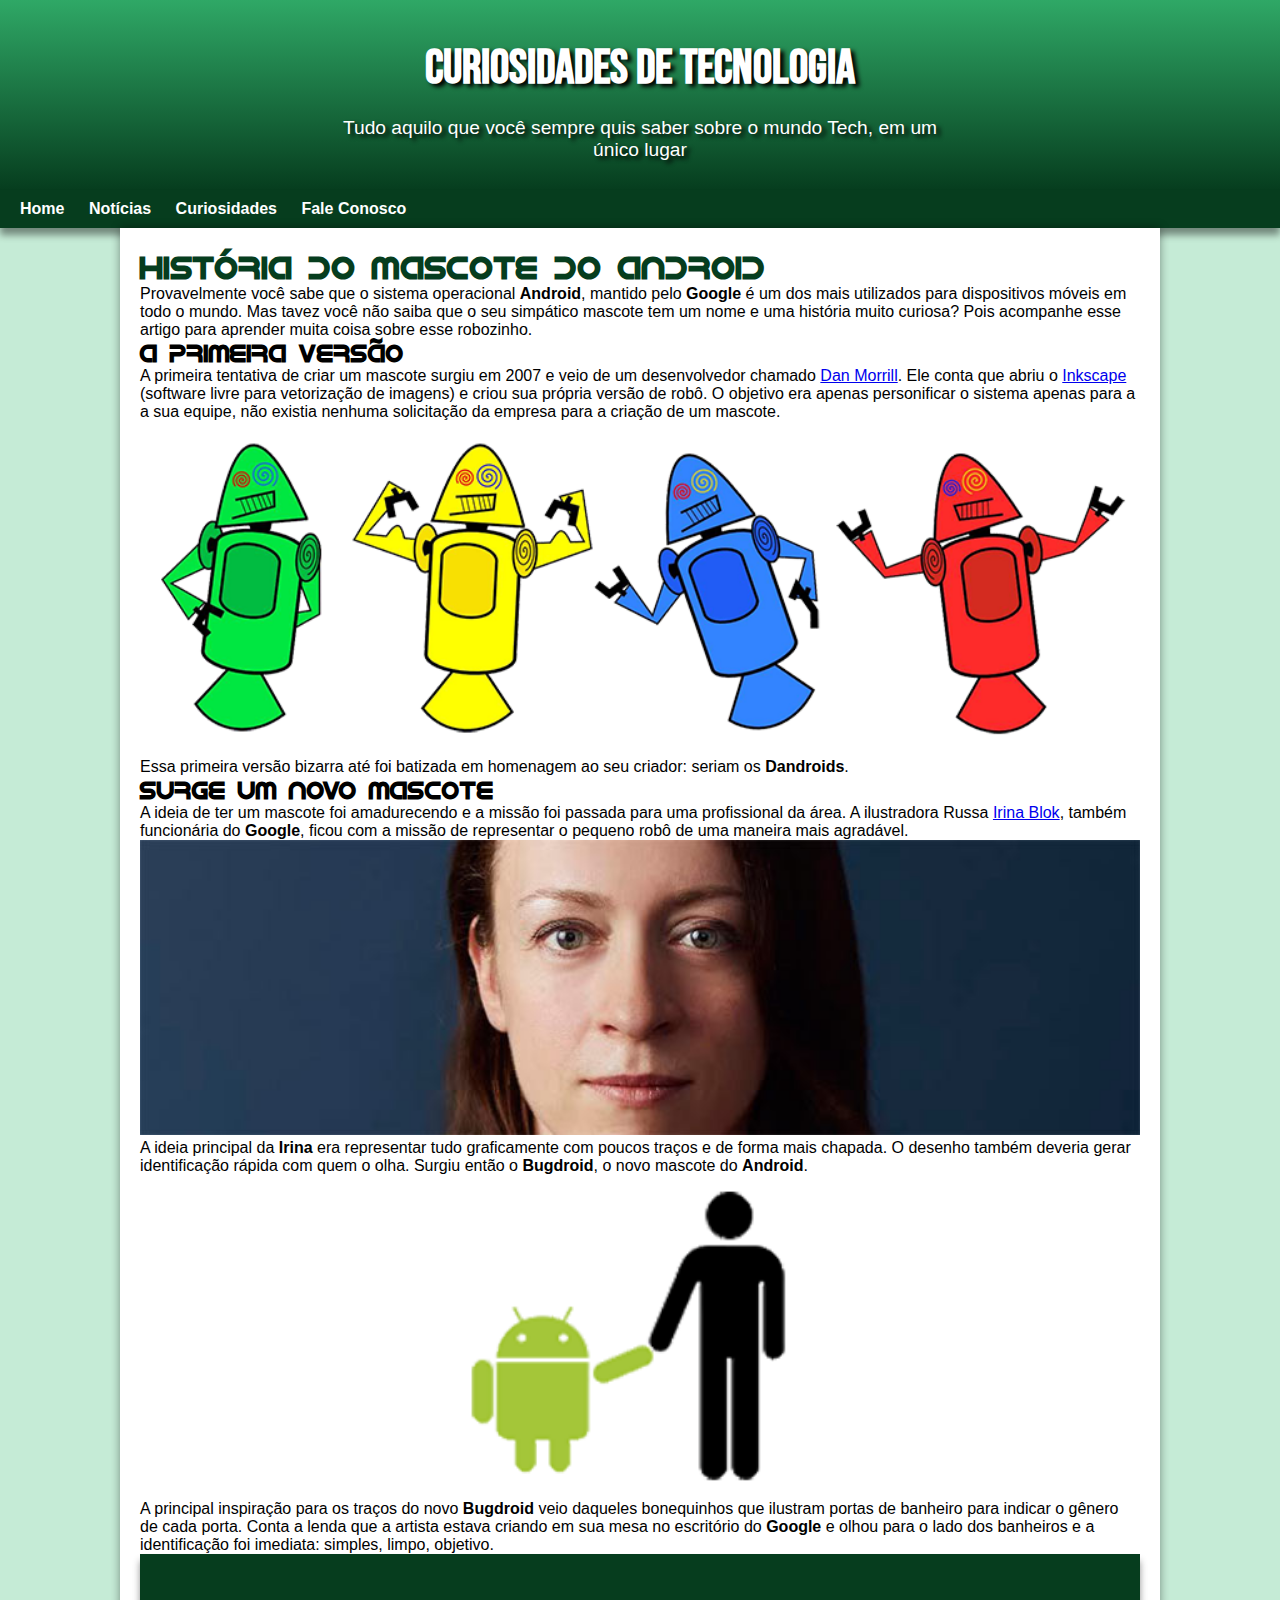
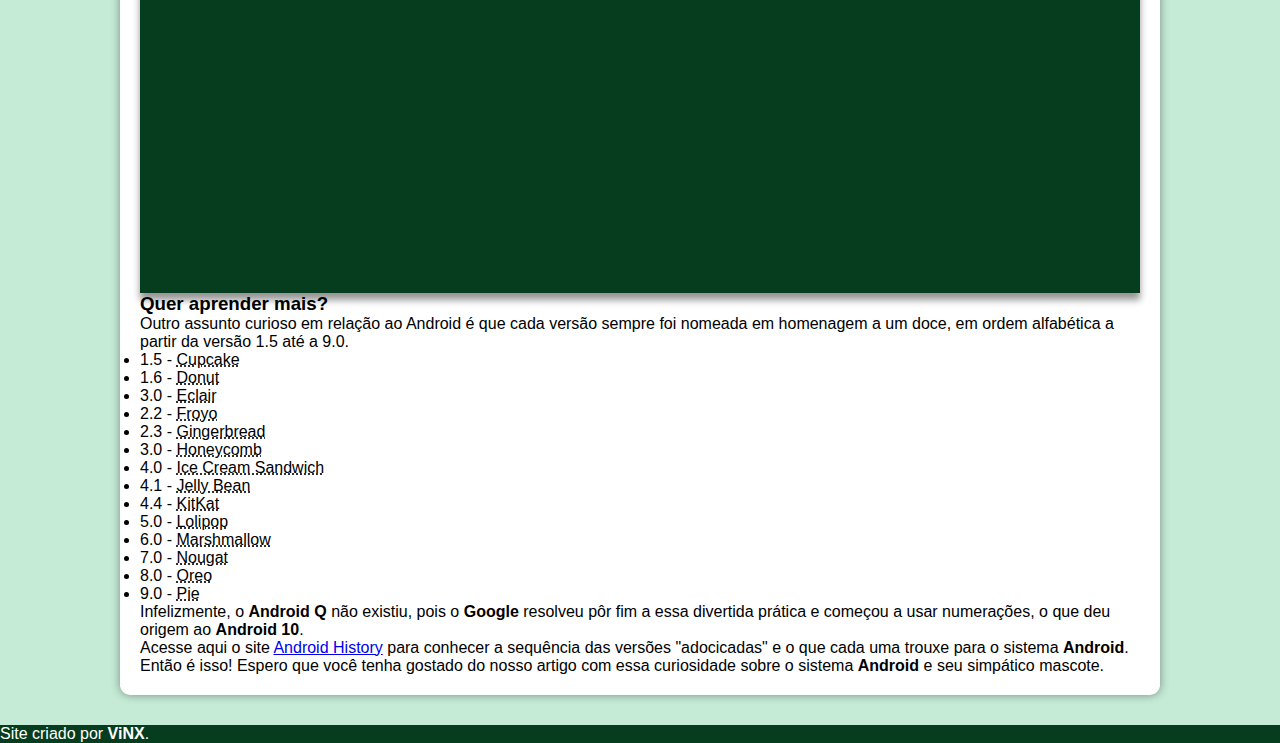
==== exercicios/android/index.html @ 087ceb4a "att" ====
<!DOCTYPE html>
<html lang="pt-br">
<head>
    <meta charset="UTF-8">
    <meta http-equiv="X-UA-Compatible" content="IE=edge">
    <meta name="viewport" content="width=device-width, initial-scale=1.0">
    <title>Criação do simbolo do android</title>
    <link rel="stylesheet" href="estilo/estilo.css">
    <link rel="shortcut icon" href="img/favicon.ico" type="image/x-icon">
</head>
<body>
    <header>
        <h1>Curiosidades de Tecnologia</h1>

        <p>Tudo aquilo que você sempre quis saber sobre o mundo Tech, em um único lugar</p>
    </header>

        <nav>
            <a href="#">Home</a>
            <a href="#">Notícias</a>
            <a href="#">Curiosidades</a>
            <a href="#">Fale Conosco</a>
        </nav>
    

    <main>
        <article>
                <h1>História do Mascote do Android</h1>

                <p>Provavelmente você sabe que o sistema operacional <strong>Android</strong>, mantido pelo <strong>Google</strong> é um dos mais utilizados para dispositivos móveis em todo o mundo. Mas tavez você não saiba que o seu simpático mascote tem um nome e uma história muito curiosa? Pois acompanhe esse artigo para aprender muita coisa sobre esse robozinho.</p>

                <h2>A primeira versão</h2>

                <p>A primeira tentativa de criar um mascote surgiu em 2007 e veio de um desenvolvedor chamado <a href="#" target="_blank">Dan Morrill</a>. Ele conta que abriu o <a href="#" target="_blank">Inkscape</a> (software livre para vetorização de imagens) e criou sua própria versão de robô. O objetivo era apenas personificar o sistema apenas para a a sua equipe, não existia nenhuma solicitação da empresa para a criação de um mascote.</p>

                <picture>
                    <source media="(max-width: 670px)" srcset="img/dan-droids-pq.png">
                    <img src="img/dan-droids.png" alt="androids">
                </picture>

                <p>Essa primeira versão bizarra até foi batizada em homenagem ao seu criador: seriam os <strong>Dandroids</strong>.</p>

                <h2>Surge um novo mascote</h2>

                <p>A ideia de ter um mascote foi amadurecendo e a missão foi passada para uma profissional da área. A ilustradora Russa <a href="#" target="_blank">Irina Blok</a>, também funcionária do <strong>Google</strong>, ficou com a missão de representar o pequeno robô de uma maneira mais agradável.</p>
                <picture>
                    <source media="(max-width: 670px)" srcset="img/irina-blok-pq.jpg">
                    <img src="img/irina-blok.jpg" alt="irina blok">
                </picture>

                <p>A ideia principal da <strong>Irina</strong> era representar tudo graficamente com poucos traços e de forma mais chapada. O desenho também deveria gerar identificação rápida com quem o olha. Surgiu então o <strong>Bugdroid</strong>, o novo mascote do <strong>Android</strong>.</p>

                <img src="img/bugdroid.png" alt="bugdroid" class="pequena">

                <p>A principal inspiração para os traços do novo <strong>Bugdroid</strong> veio daqueles bonequinhos que ilustram portas de banheiro para indicar o gênero de cada porta. Conta a lenda que a artista estava criando em sua mesa no escritório do <strong>Google</strong> e olhou para o lado dos banheiros e a identificação foi imediata: simples, limpo, objetivo.</p>

                <nav>

                <iframe width="560" height="315" src="https://www.youtube.com/embed/l2UDgpLz20M" title="YouTube video player" frameborder="0" allow="accelerometer; autoplay; clipboard-write; encrypted-media; gyroscope; picture-in-picture" allowfullscreen></iframe>

                </nav>

                <aside>
                    <h3>Quer aprender mais?</h3> 

                    <p>Outro assunto curioso em relação ao Android é que cada versão sempre foi nomeada em homenagem a um doce, em ordem alfabética a partir da versão 1.5 até a 9.0.</p>

                    <ul>
                        <li>1.5 - <abbr title="bolo de copo">Cupcake</abbr></li>
                        <li>1.6 - <abbr title="rosquinha">Donut</abbr></li>
                        <li>3.0 - <abbr title="bomba">Eclair</abbr></li>
                        <li>2.2 - <abbr title="iogurte gelado">Froyo</abbr></li>
                        <li>2.3 - <abbr title="biscoito de gengibre">Gingerbread</abbr></li>
                        <li>3.0 - <abbr title="favo de mel">Honeycomb</abbr></li>
                        <li>4.0 - <abbr title="sanduíche de sorvete">Ice Cream Sandwich</abbr></li>
                        <li>4.1 - <abbr title="jujuba">Jelly Bean</abbr></li>
                        <li>4.4 - <abbr title="kitkat">KitKat</abbr></li>
                        <li>5.0 - <abbr title="pirulito">Lolipop</abbr></li>
                        <li>6.0 - <abbr title="Marshmallow">Marshmallow</abbr></li>
                        <li>7.0 - <abbr title="nougat">Nougat</abbr></li>
                        <li>8.0 - <abbr title="óreo">Oreo</abbr></li>
                        <li> 9.0 - <abbr title="torta">Pie</abbr></li>
                    </ul>

                    <p>Infelizmente, o <strong>Android Q</strong> não existiu, pois o <strong>Google</strong> resolveu pôr fim a essa divertida prática e começou a usar numerações, o que deu origem ao <strong>Android 10</strong>.</p>

                    <p>Acesse aqui o site <a href="#" target="_blank">Android History</a> para conhecer a sequência das versões "adocicadas" e o que cada uma trouxe para o sistema <strong>Android</strong>.</p>
                    

                    <p>Então é isso! Espero que você tenha gostado do nosso artigo com essa curiosidade sobre o sistema <strong>Android</strong> e seu simpático mascote.</p>
                </aside>
       </article>

    </main>

    <footer>
        <p>Site criado por <strong>ViNX</strong>.</p>
    </footer>
    
</body>
</html>
---- exercicios/android/estilo/estilo.css ----
@charset "UTF-8";

@import url('https://fonts.googleapis.com/css2?family=Bebas+Neue&display=swap');

@font-face {
    font-family: 'Android';
    src: url(../fontes/idroid.otf) format(opentype);
    font-weight: normal;
}

:root {
    --cor00: #c5ebd6; 
    --cor01: #83e1ad;
    --cor02: #3ddc84;
    --cor03: #2fa866;
    --cor04: #1a5c37;
    --cor05: #063d1e;
    
    --fonte-padrao: Arial, Verdana, Helvetica, sans-serif;    
    --fonte-destaque: 'Bebas Neue', cursive;
    --fonte-android: 'Android', cursive;
}

* {
    margin: 0px;
    padding: 0px;
}

body {
    background-color: var(--cor00);
    font-family: var(--fonte-padrao);
}

header {
    background-image: linear-gradient(to bottom, var(--cor03), var(--cor05));
    min-height: 150px;
    text-align: center;
    padding-top: 40px;
    height: 100%;
}

nav {
    background-color: var(--cor05);
    box-shadow: 0px 7px 7px rgba(0, 0, 0, 0.418);
    padding: 10px;
}

nav > a {
    color: white;
    text-decoration: none;
    padding: 10px;
    font-weight: bold;
    transition-duration: 0.7s;
    }

nav a:hover {
    color: black;
    background-color: var(--cor02);
    text-decoration: underline;
    border-radius: 5px;
}

header > h1 {
    font-family: var(--fonte-destaque);
    color: white;
    margin-bottom: 20px;
    font-size: 3em;
    text-shadow: 4px 3px 4px black;
}

header > p {
    font-family: var(--fonte-padrao);
    font-size: 1.2em;
    color: white;
    max-width: 600px;
    padding-right: 10px;
    padding-left: 10px;
    margin: auto;
    text-shadow: 4px 3px 4px black;
}

main {
    min-width: 300px;
    max-width: 1000px;
    background-color: white;
    margin: auto;
    padding: 20px;
    margin-bottom: 30px;
    box-shadow: 0px 0px 10px rgba(0, 0, 0, 0.404);
    border-bottom-left-radius: 10px;
    border-bottom-right-radius: 10px;
}

main img {
    width: 100%;
}

main img.pequena {
    width: 50%;
    display: block;
    margin: auto;
}

main h2 {
    font-family: var(--fonte-android);
}

main h1 {
    color: var(--cor05);
    font-family: var(--fonte-android);
}

footer {
    background-color: var(--cor05);
    color: white;
}
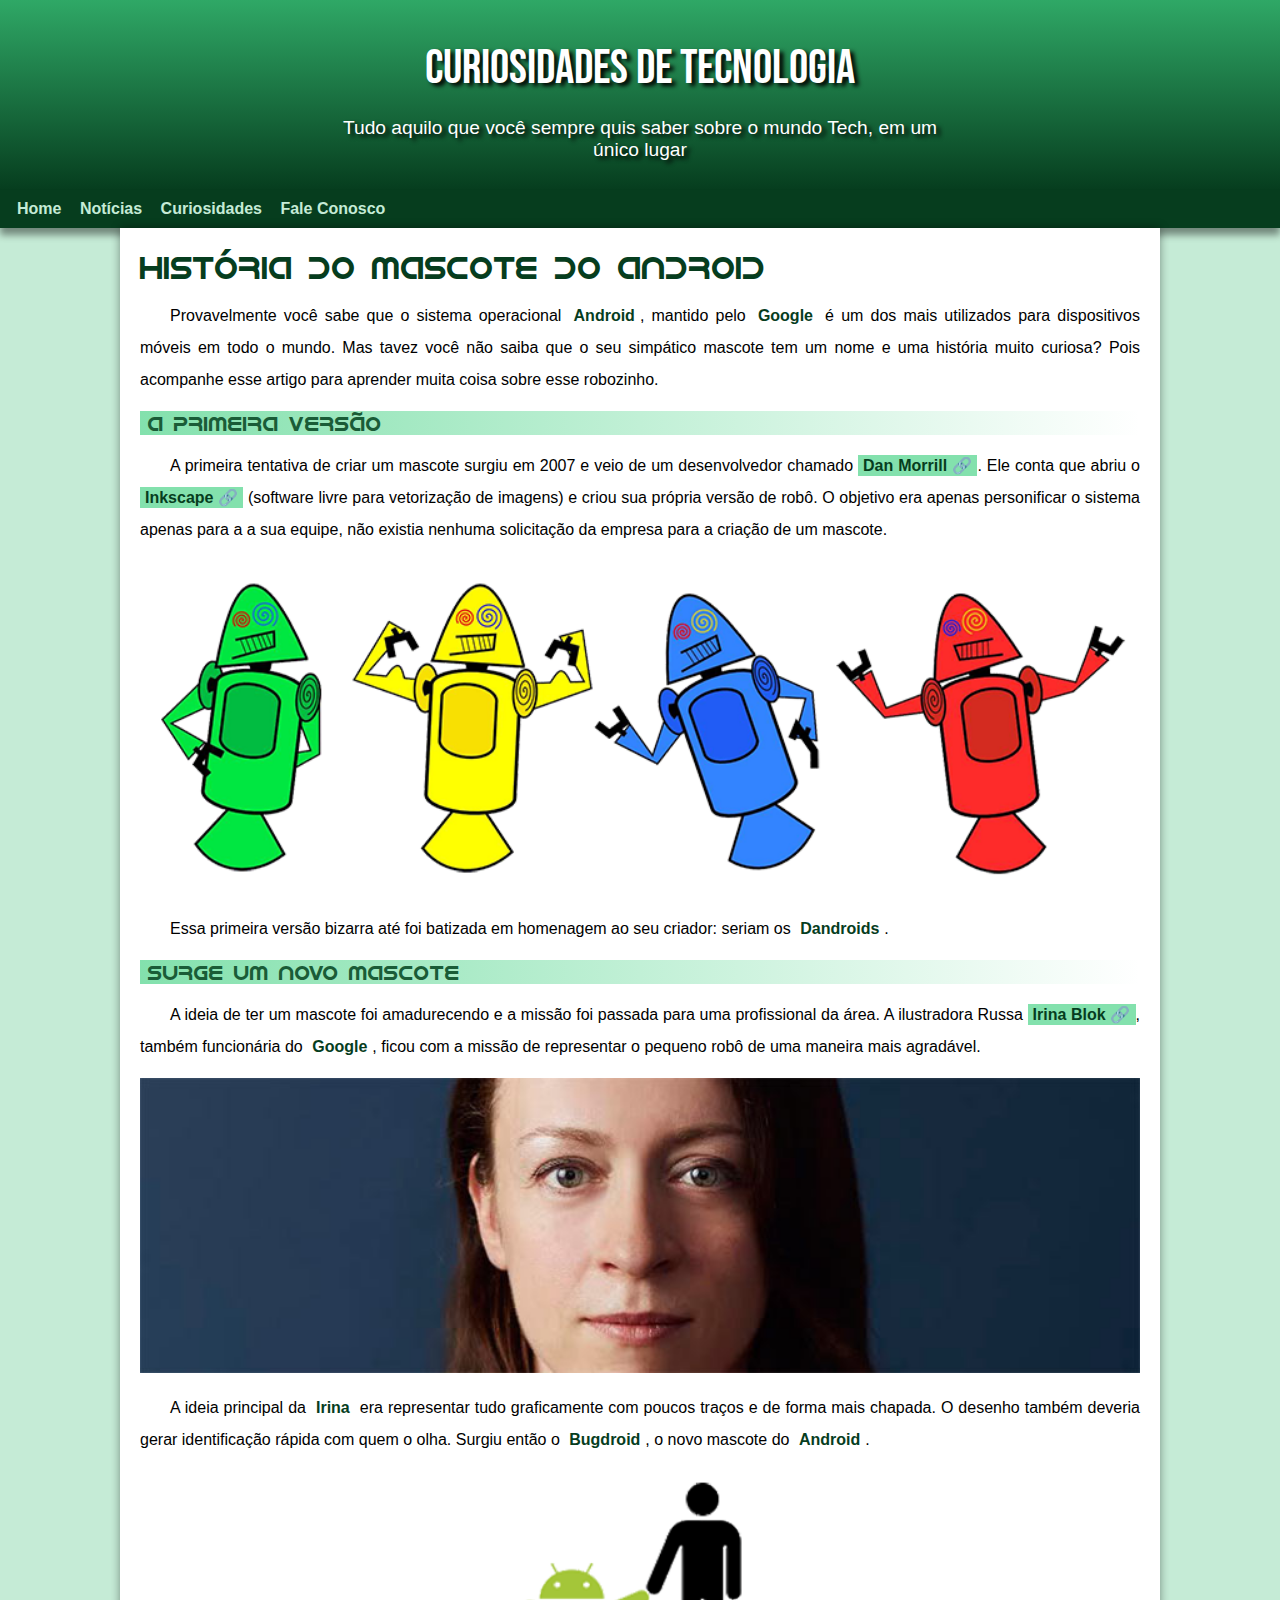
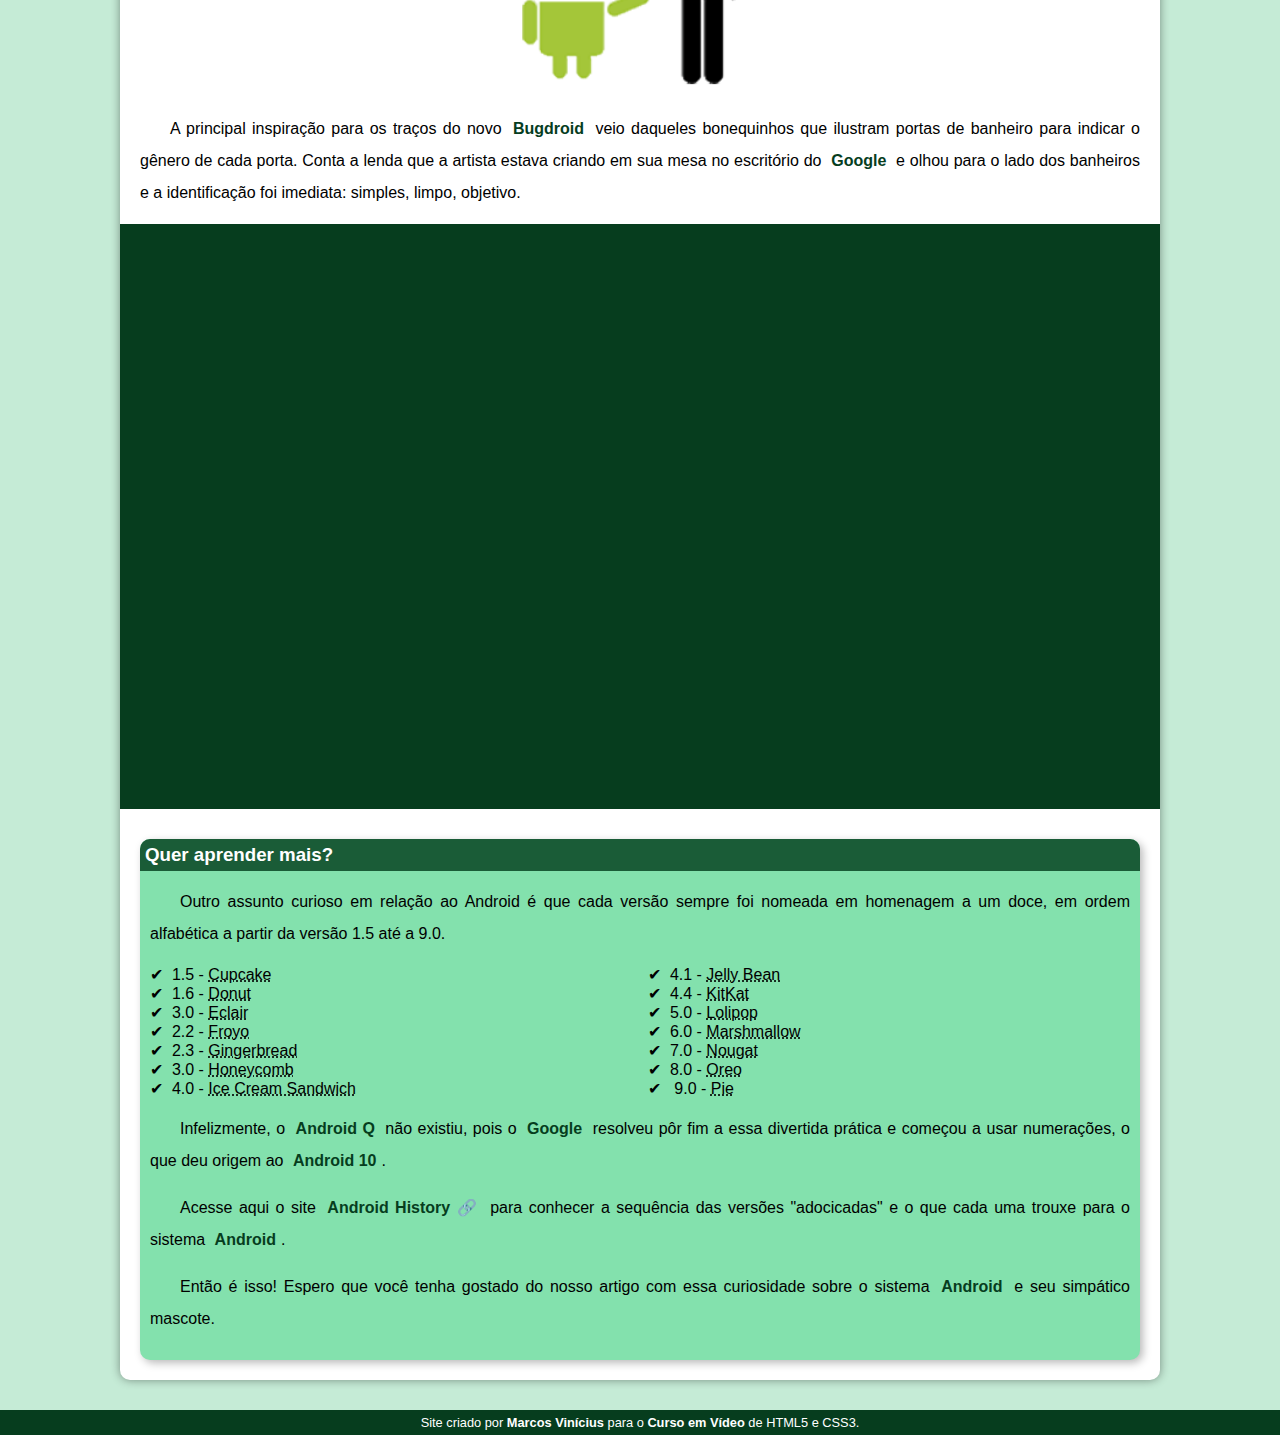
==== commit 7461c72d: "att2" ====
--- a/exercicios/android/index.html
+++ b/exercicios/android/index.html
@@ -31,7 +31,7 @@
 
                 <h2>A primeira versão</h2>
 
-                <p>A primeira tentativa de criar um mascote surgiu em 2007 e veio de um desenvolvedor chamado <a href="#" target="_blank">Dan Morrill</a>. Ele conta que abriu o <a href="#" target="_blank">Inkscape</a> (software livre para vetorização de imagens) e criou sua própria versão de robô. O objetivo era apenas personificar o sistema apenas para a a sua equipe, não existia nenhuma solicitação da empresa para a criação de um mascote.</p>
+                <p>A primeira tentativa de criar um mascote surgiu em 2007 e veio de um desenvolvedor chamado <a href="#" target="_blank" class="externo">Dan Morrill</a>. Ele conta que abriu o <a href="#" target="_blank" class="externo">Inkscape</a> (software livre para vetorização de imagens) e criou sua própria versão de robô. O objetivo era apenas personificar o sistema apenas para a a sua equipe, não existia nenhuma solicitação da empresa para a criação de um mascote.</p>
 
                 <picture>
                     <source media="(max-width: 670px)" srcset="img/dan-droids-pq.png">
@@ -42,7 +42,7 @@
 
                 <h2>Surge um novo mascote</h2>
 
-                <p>A ideia de ter um mascote foi amadurecendo e a missão foi passada para uma profissional da área. A ilustradora Russa <a href="#" target="_blank">Irina Blok</a>, também funcionária do <strong>Google</strong>, ficou com a missão de representar o pequeno robô de uma maneira mais agradável.</p>
+                <p>A ideia de ter um mascote foi amadurecendo e a missão foi passada para uma profissional da área. A ilustradora Russa <a href="#" target="_blank" class="externo">Irina Blok</a>, também funcionária do <strong>Google</strong>, ficou com a missão de representar o pequeno robô de uma maneira mais agradável.</p>
                 <picture>
                     <source media="(max-width: 670px)" srcset="img/irina-blok-pq.jpg">
                     <img src="img/irina-blok.jpg" alt="irina blok">
@@ -54,11 +54,11 @@
 
                 <p>A principal inspiração para os traços do novo <strong>Bugdroid</strong> veio daqueles bonequinhos que ilustram portas de banheiro para indicar o gênero de cada porta. Conta a lenda que a artista estava criando em sua mesa no escritório do <strong>Google</strong> e olhou para o lado dos banheiros e a identificação foi imediata: simples, limpo, objetivo.</p>
 
-                <nav>
+                <div class="video">
 
                 <iframe width="560" height="315" src="https://www.youtube.com/embed/l2UDgpLz20M" title="YouTube video player" frameborder="0" allow="accelerometer; autoplay; clipboard-write; encrypted-media; gyroscope; picture-in-picture" allowfullscreen></iframe>
 
-                </nav>
+                </div>
 
                 <aside>
                     <h3>Quer aprender mais?</h3> 
@@ -84,7 +84,7 @@
 
                     <p>Infelizmente, o <strong>Android Q</strong> não existiu, pois o <strong>Google</strong> resolveu pôr fim a essa divertida prática e começou a usar numerações, o que deu origem ao <strong>Android 10</strong>.</p>
 
-                    <p>Acesse aqui o site <a href="#" target="_blank">Android History</a> para conhecer a sequência das versões "adocicadas" e o que cada uma trouxe para o sistema <strong>Android</strong>.</p>
+                    <p>Acesse aqui o site <a href="#" target="_blank" class="externo">Android History</a> para conhecer a sequência das versões "adocicadas" e o que cada uma trouxe para o sistema <strong>Android</strong>.</p>
                     
 
                     <p>Então é isso! Espero que você tenha gostado do nosso artigo com essa curiosidade sobre o sistema <strong>Android</strong> e seu simpático mascote.</p>
@@ -94,7 +94,7 @@
     </main>
 
     <footer>
-        <p>Site criado por <strong>ViNX</strong>.</p>
+        <p>Site criado por <a href="https://github.com/marcos-vinicius17" target="_blank"><strong>Marcos Vinícius</strong></a> para o <a href="https://www.youtube.com/c/CursoemV%C3%ADdeo" target="_blank"><strong>Curso em Vídeo</strong></a> de HTML5 e CSS3.</p>
     </footer>
     
 </body>
--- a/exercicios/android/estilo/estilo.css
+++ b/exercicios/android/estilo/estilo.css
@@ -31,6 +31,10 @@
     font-family: var(--fonte-padrao);
 }
 
+a.externo::after {
+    content: '\00A0\1F517';
+}
+
 header {
     background-image: linear-gradient(to bottom, var(--cor03), var(--cor05));
     min-height: 150px;
@@ -46,11 +50,12 @@
 }
 
 nav > a {
-    color: white;
+    color: var(--cor00);
     text-decoration: none;
-    padding: 10px;
     font-weight: bold;
     transition-duration: 0.7s;
+    padding-left: 7px;
+    padding-right: 7px;
     }
 
 nav a:hover {
@@ -62,6 +67,7 @@
 
 header > h1 {
     font-family: var(--fonte-destaque);
+    font-weight: normal;
     color: white;
     margin-bottom: 20px;
     font-size: 3em;
@@ -72,6 +78,7 @@
     font-family: var(--fonte-padrao);
     font-size: 1.2em;
     color: white;
+    margin-bottom: 20px;
     max-width: 600px;
     padding-right: 10px;
     padding-left: 10px;
@@ -91,12 +98,47 @@
     border-bottom-right-radius: 10px;
 }
 
+main h2 {
+    color: var(--cor04);
+    font-family: var(--fonte-android);
+    font-weight: normal;
+    font-size: 1.3em;
+    background-image: linear-gradient(to right, var(--cor01), transparent);
+    text-indent: 8px;
+}
+
+main p {
+    margin: 15px 0px;
+    text-align: justify;
+    text-indent: 30px;
+    line-height: 2em;
+    font-size: 1em;
+}
+
+main strong {
+    color: var(--cor05);
+    padding: 2px 5px;
+}
+
+main a {
+    text-decoration: none;
+    font-weight: bold;
+    color: var(--cor05);
+    background-color: var(--cor01);
+    padding: 2px 5px;
+}
+
+main a:hover {
+    text-decoration: underline;
+    color: var(--cor04);
+}
+
 main img {
     width: 100%;
 }
 
 main img.pequena {
-    width: 50%;
+    max-width: 350px;
     display: block;
     margin: auto;
 }
@@ -108,9 +150,62 @@
 main h1 {
     color: var(--cor05);
     font-family: var(--fonte-android);
+    font-weight: normal;
+}
+
+div.video {
+    background-color: var(--cor05);
+    margin: 0px -20px 30px -20px;
+    padding: 20px;
+    padding-bottom: 56.5%;
+    position: relative;
+}
+
+div.video > iframe {
+    position: absolute;
+    top: 5%;
+    left: 5%;
+    width: 90%;
+    height: 90%;
+
+}
+
+aside {
+    background-color: var(--cor01);
+    padding: 10px;
+    border-radius: 10px;
+    box-shadow: 3px 3px 8px rgba(0, 0, 0, 0.274);
+}
+
+aside > ul {
+    list-style-position: inside;
+    columns: 2;
+    list-style-type: '\2714\00A0\00A0';
+}
+
+aside > h3 {
+    background-color: var(--cor04);
+    color: white;
+    padding: 5px;
+    margin: -10px -10px 0 -10px;
+    border-radius: 10px 10px 0 0;
 }
 
 footer {
     background-color: var(--cor05);
     color: white;
-}+    text-align: center;
+    font-size: 0.8em;
+    padding: 5px;
+}
+
+footer a {
+    color: #ffffff;
+    font-weight: bolder;
+    text-decoration: none;
+}
+
+footer a:hover {
+    color: var(--cor01);
+    text-decoration: underline;
+}
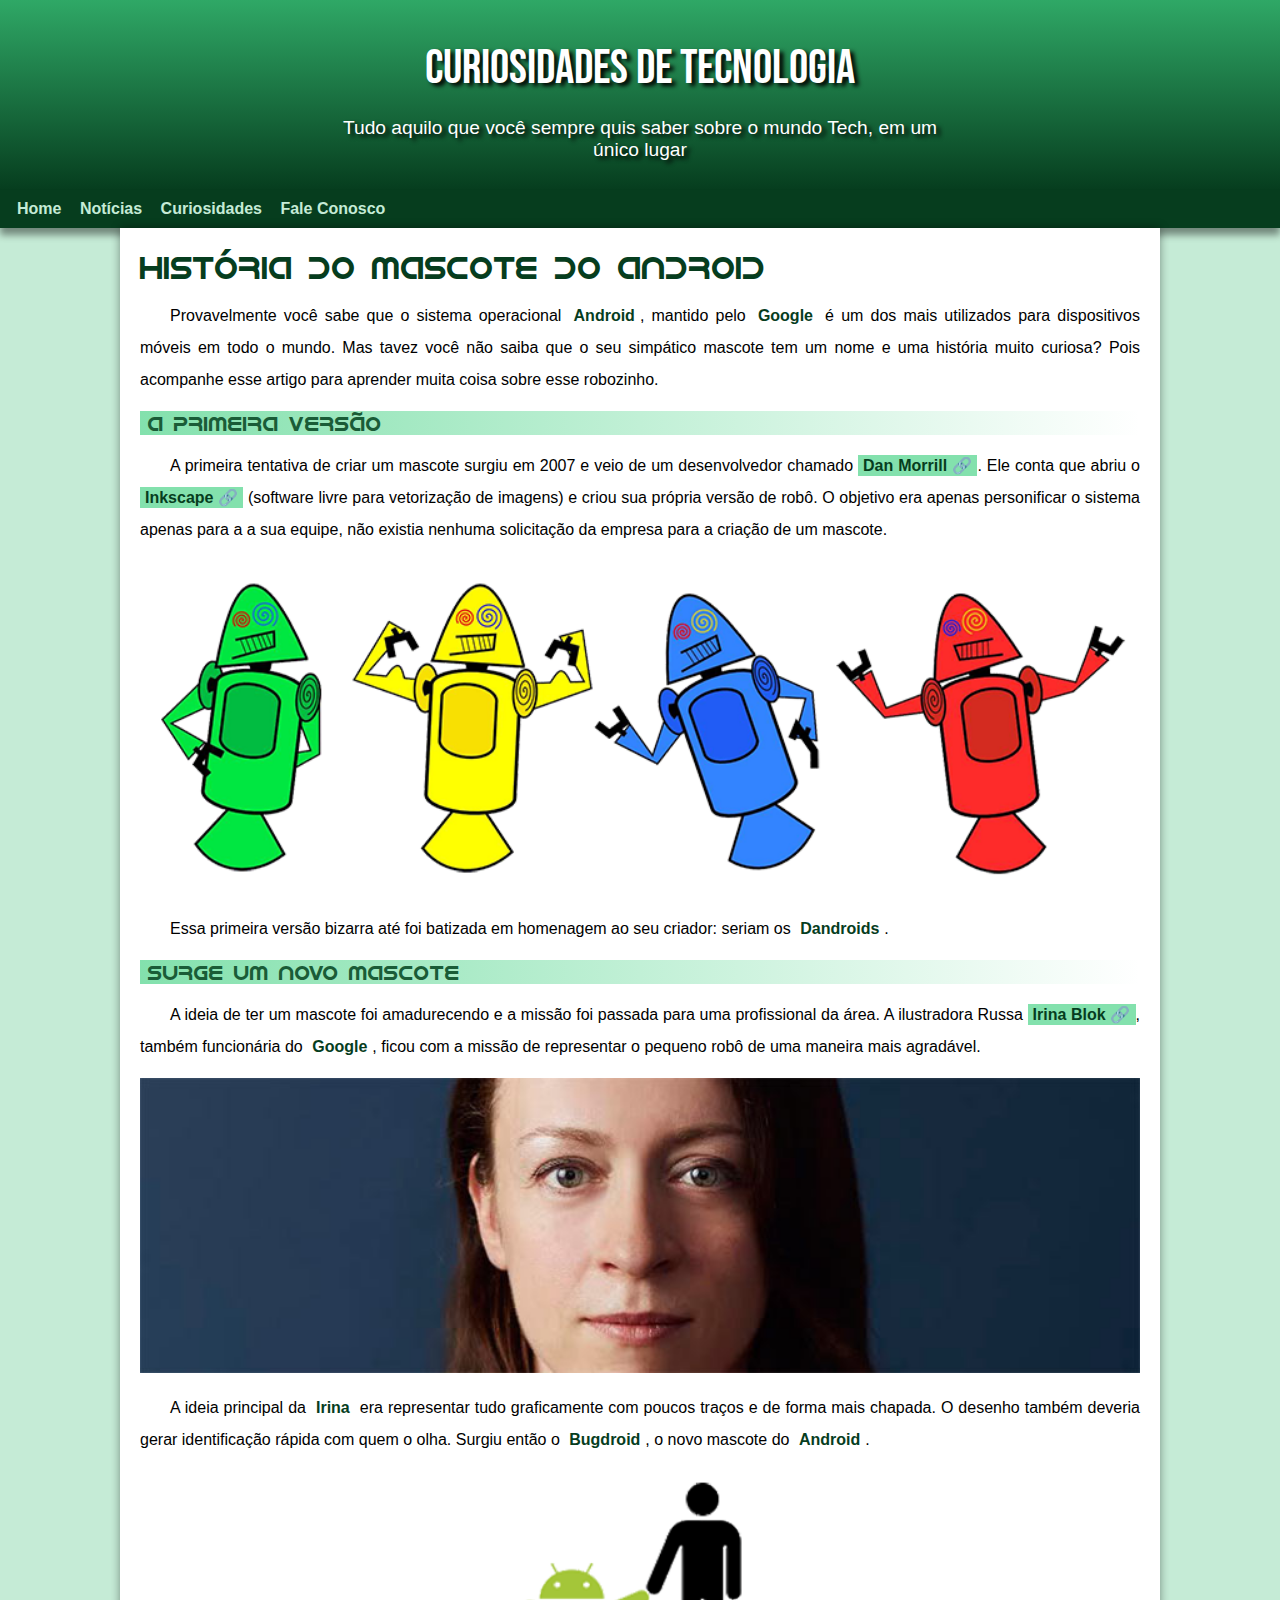
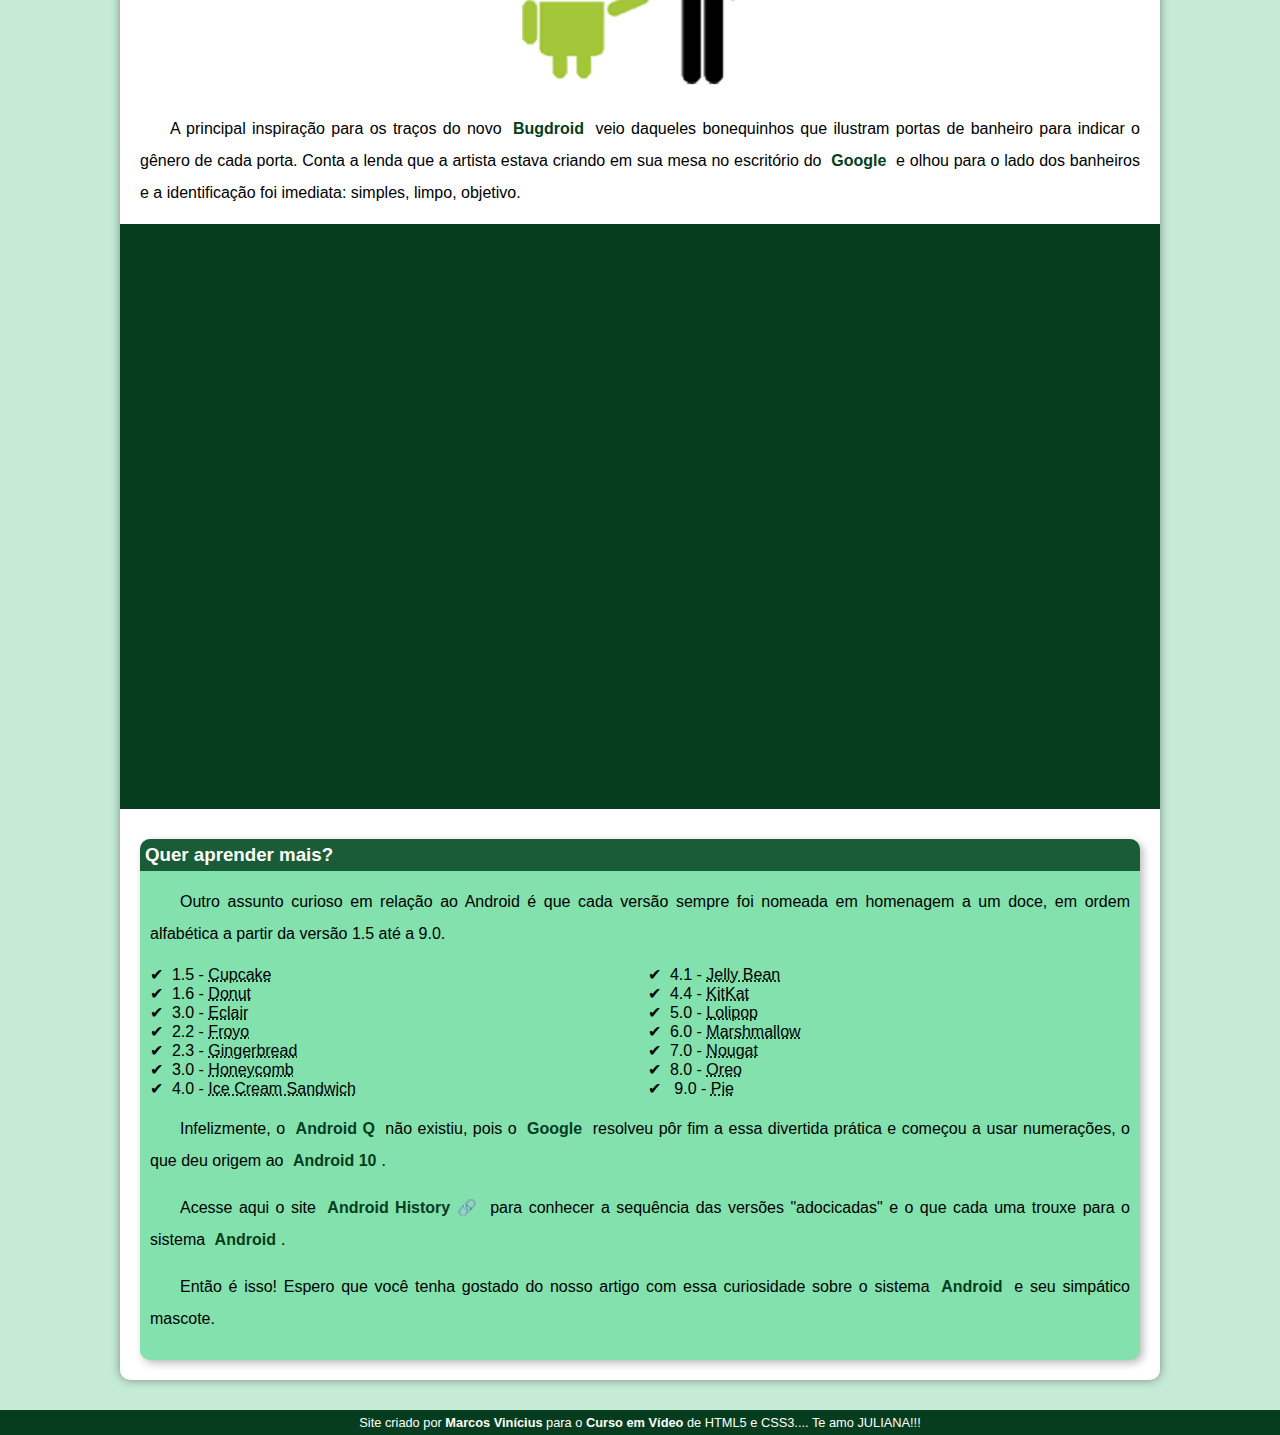
==== commit 6753b744: "Update index.html" ====
--- a/exercicios/android/index.html
+++ b/exercicios/android/index.html
@@ -94,7 +94,7 @@
     </main>
 
     <footer>
-        <p>Site criado por <a href="https://github.com/marcos-vinicius17" target="_blank"><strong>Marcos Vinícius</strong></a> para o <a href="https://www.youtube.com/c/CursoemV%C3%ADdeo" target="_blank"><strong>Curso em Vídeo</strong></a> de HTML5 e CSS3.</p>
+        <p>Site criado por <a href="https://github.com/marcos-vinicius17" target="_blank"><strong>Marcos Vinícius</strong></a> para o <a href="https://www.youtube.com/c/CursoemV%C3%ADdeo" target="_blank"><strong>Curso em Vídeo</strong></a> de HTML5 e CSS3.... Te amo JULIANA!!!</p>
     </footer>
     
 </body>
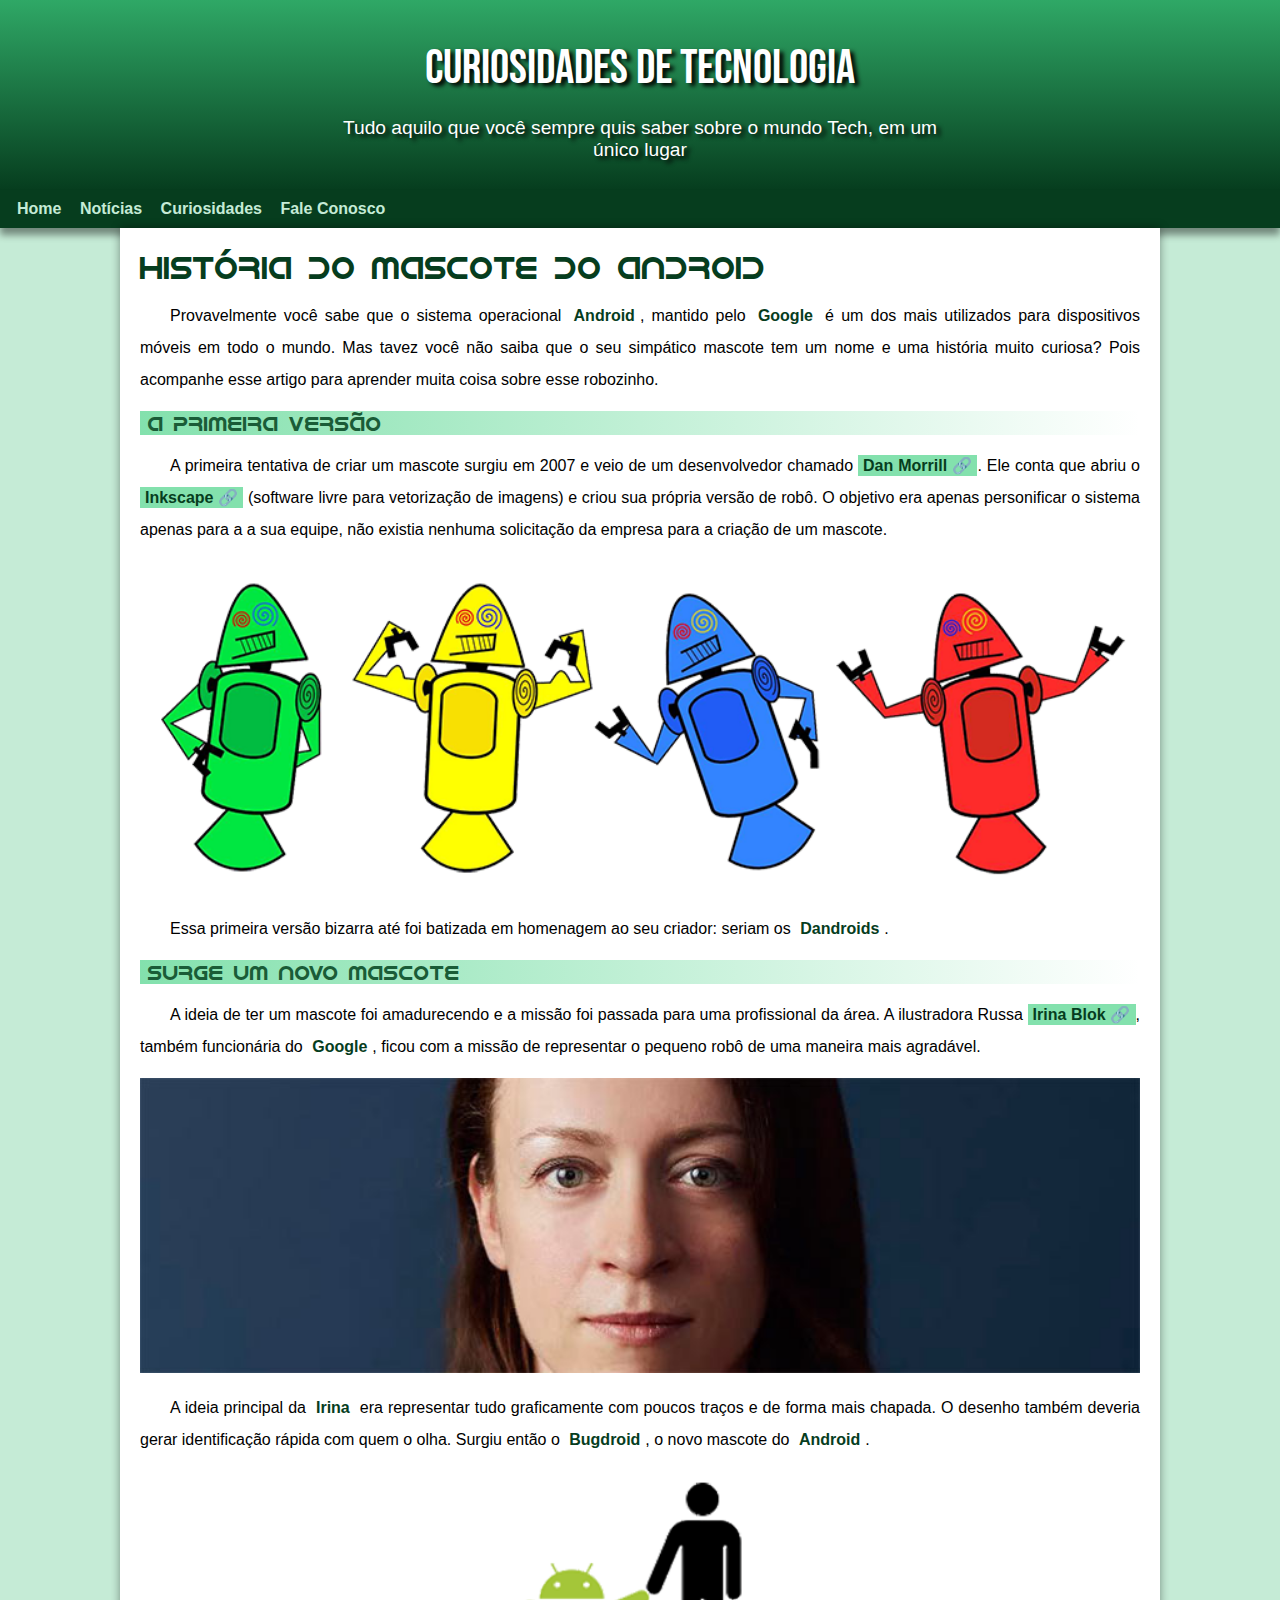
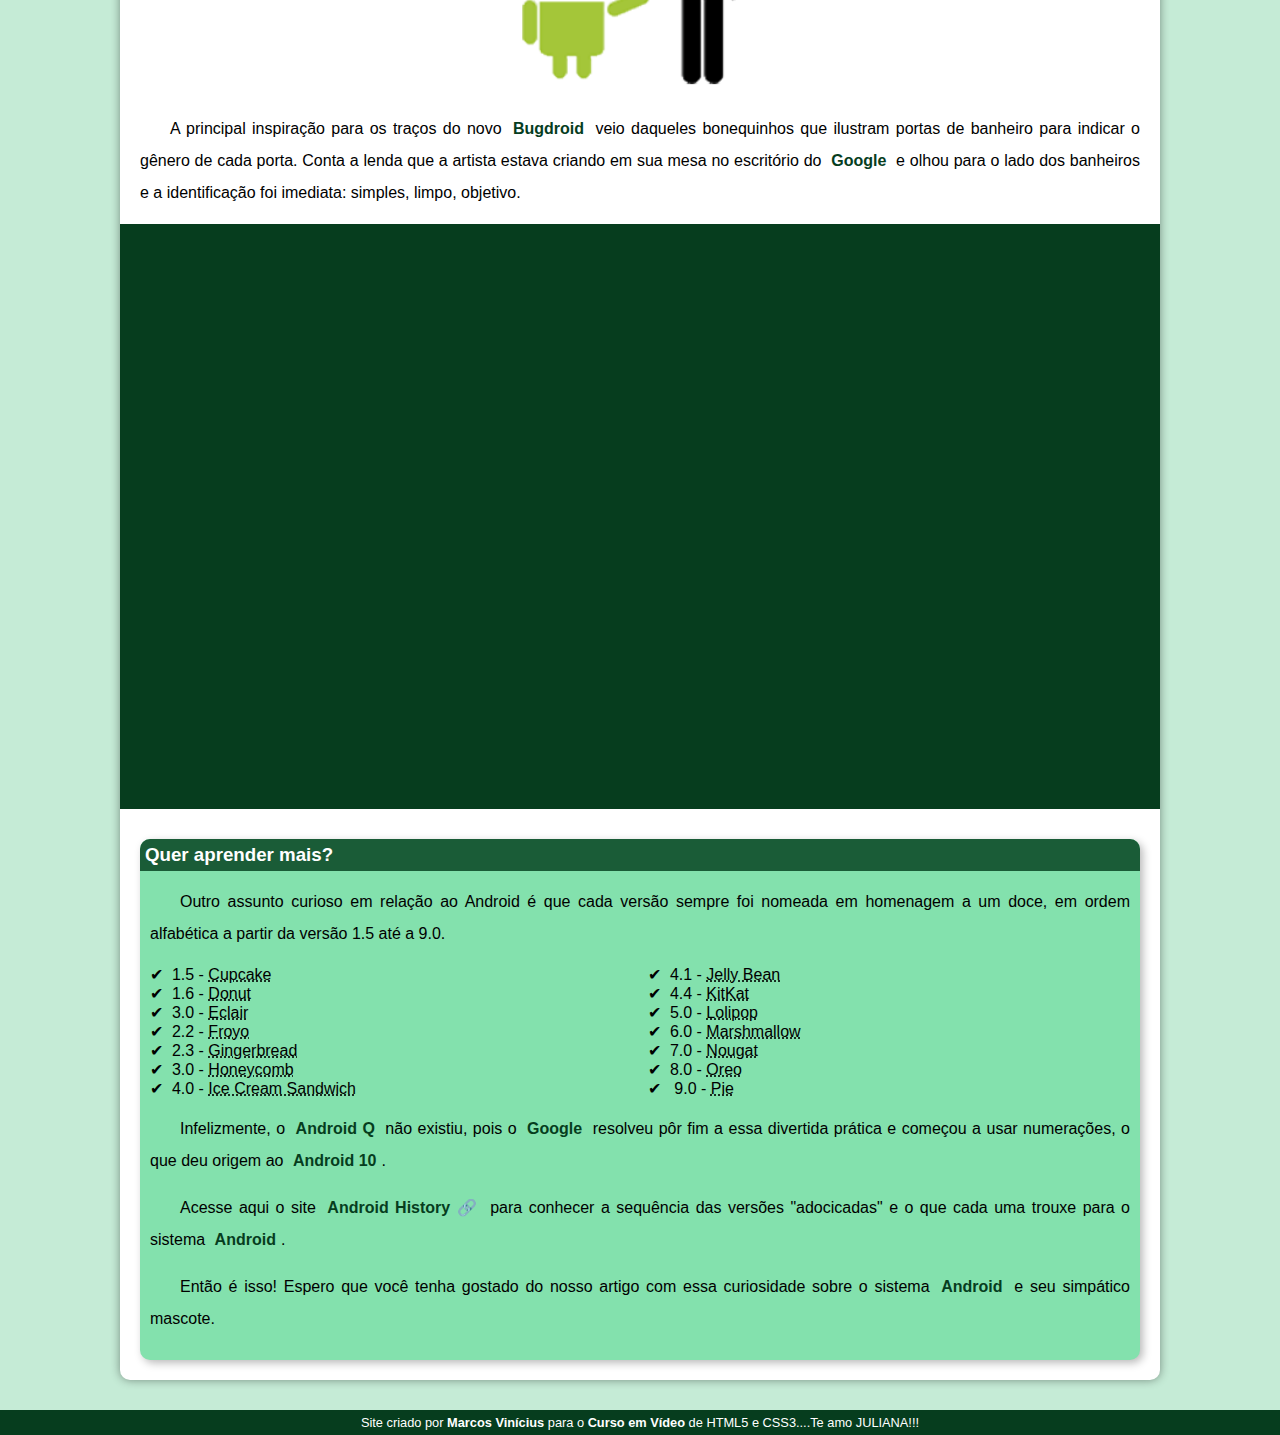
==== commit 6ce2cc9f: "Update index.html" ====
--- a/exercicios/android/index.html
+++ b/exercicios/android/index.html
@@ -94,7 +94,7 @@
     </main>
 
     <footer>
-        <p>Site criado por <a href="https://github.com/marcos-vinicius17" target="_blank"><strong>Marcos Vinícius</strong></a> para o <a href="https://www.youtube.com/c/CursoemV%C3%ADdeo" target="_blank"><strong>Curso em Vídeo</strong></a> de HTML5 e CSS3.... Te amo JULIANA!!!</p>
+        <p>Site criado por <a href="https://github.com/marcos-vinicius17" target="_blank"><strong>Marcos Vinícius</strong></a> para o <a href="https://www.youtube.com/c/CursoemV%C3%ADdeo" target="_blank"><strong>Curso em Vídeo</strong></a> de HTML5 e CSS3....Te amo JULIANA!!!</p>
     </footer>
     
 </body>
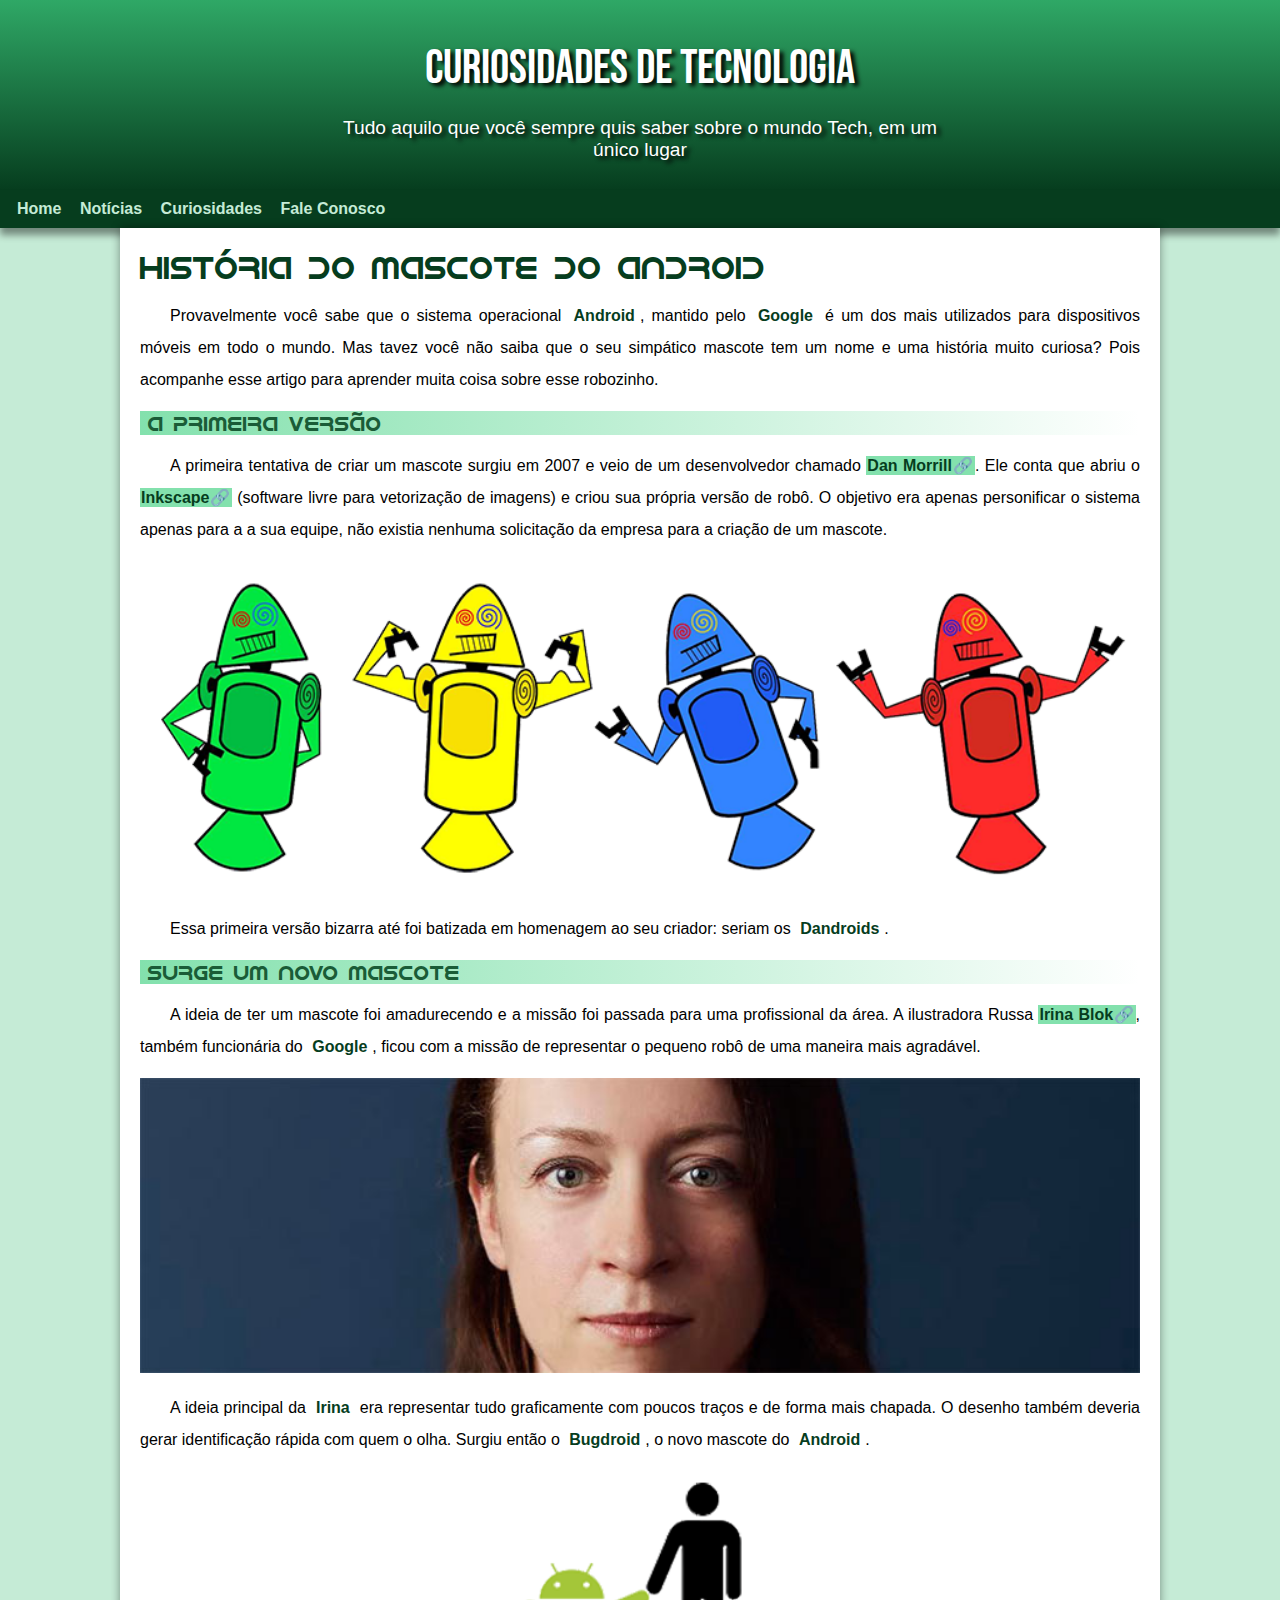
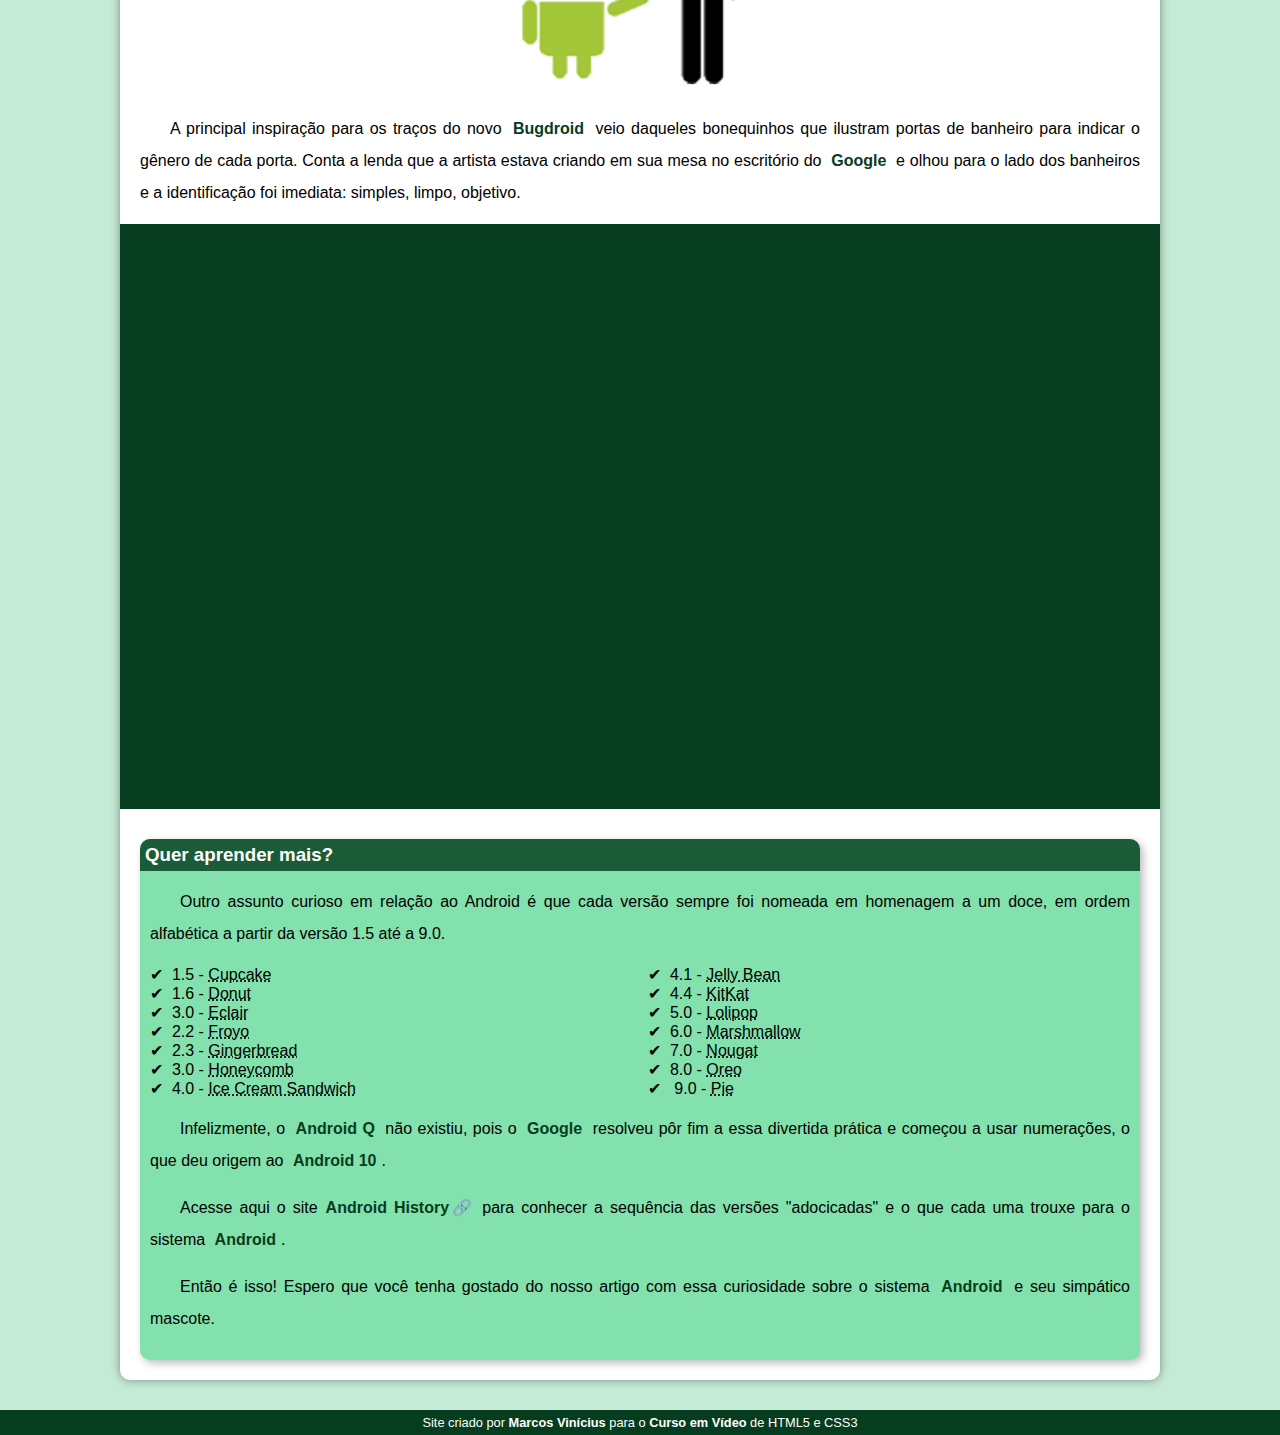
==== commit 38fefc9d: "att" ====
--- a/exercicios/android/index.html
+++ b/exercicios/android/index.html
@@ -94,7 +94,7 @@
     </main>
 
     <footer>
-        <p>Site criado por <a href="https://github.com/marcos-vinicius17" target="_blank"><strong>Marcos Vinícius</strong></a> para o <a href="https://www.youtube.com/c/CursoemV%C3%ADdeo" target="_blank"><strong>Curso em Vídeo</strong></a> de HTML5 e CSS3....Te amo JULIANA!!!</p>
+        <p>Site criado por <a href="https://github.com/marcos-vinicius17" target="_blank"><strong>Marcos Vinícius</strong></a> para o <a href="https://www.youtube.com/c/CursoemV%C3%ADdeo" target="_blank"><strong>Curso em Vídeo</strong></a> de HTML5 e CSS3</p>
     </footer>
     
 </body>
--- a/exercicios/android/estilo/estilo.css
+++ b/exercicios/android/estilo/estilo.css
@@ -32,7 +32,7 @@
 }
 
 a.externo::after {
-    content: '\00A0\1F517';
+    content: '\1F517';
 }
 
 header {
@@ -62,7 +62,7 @@
     color: black;
     background-color: var(--cor02);
     text-decoration: underline;
-    border-radius: 5px;
+    border-radius: 2px;
 }
 
 header > h1 {
@@ -125,7 +125,7 @@
     font-weight: bold;
     color: var(--cor05);
     background-color: var(--cor01);
-    padding: 2px 5px;
+    padding: 1px 1px;
 }
 
 main a:hover {
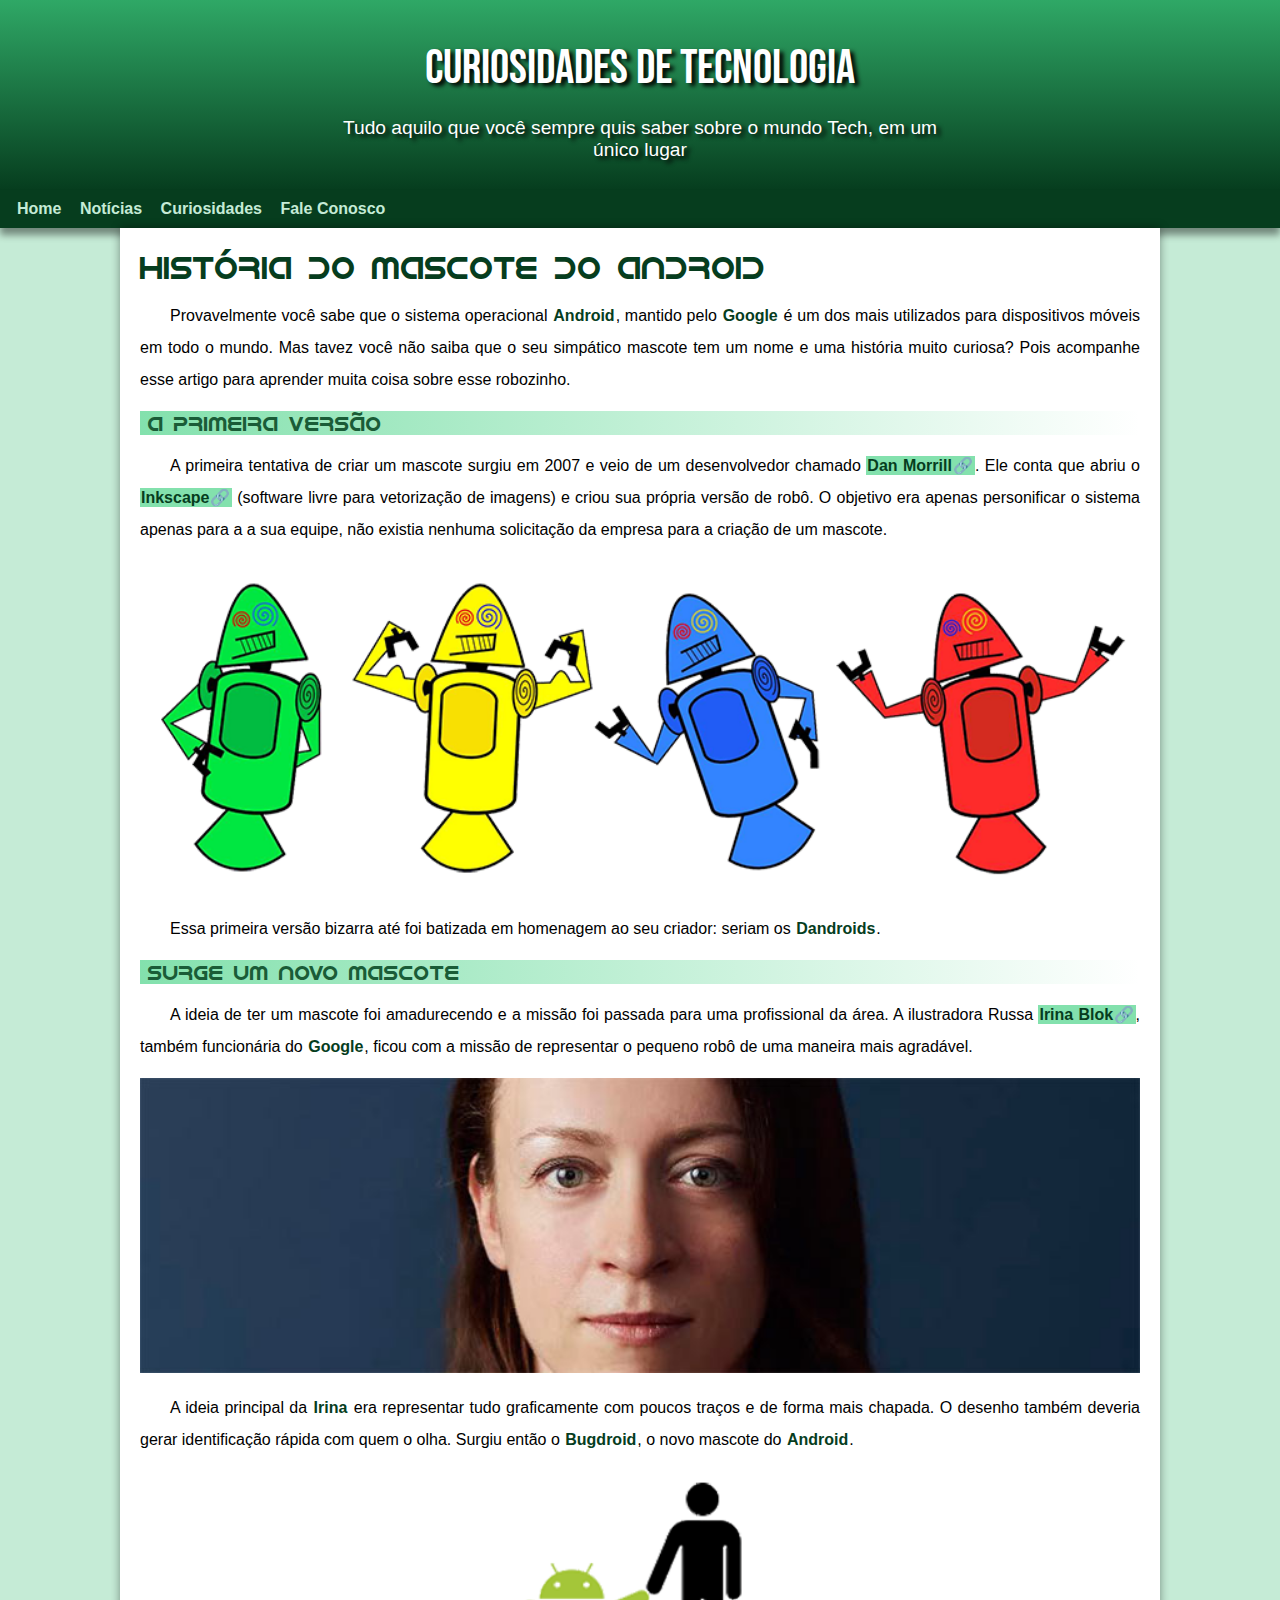
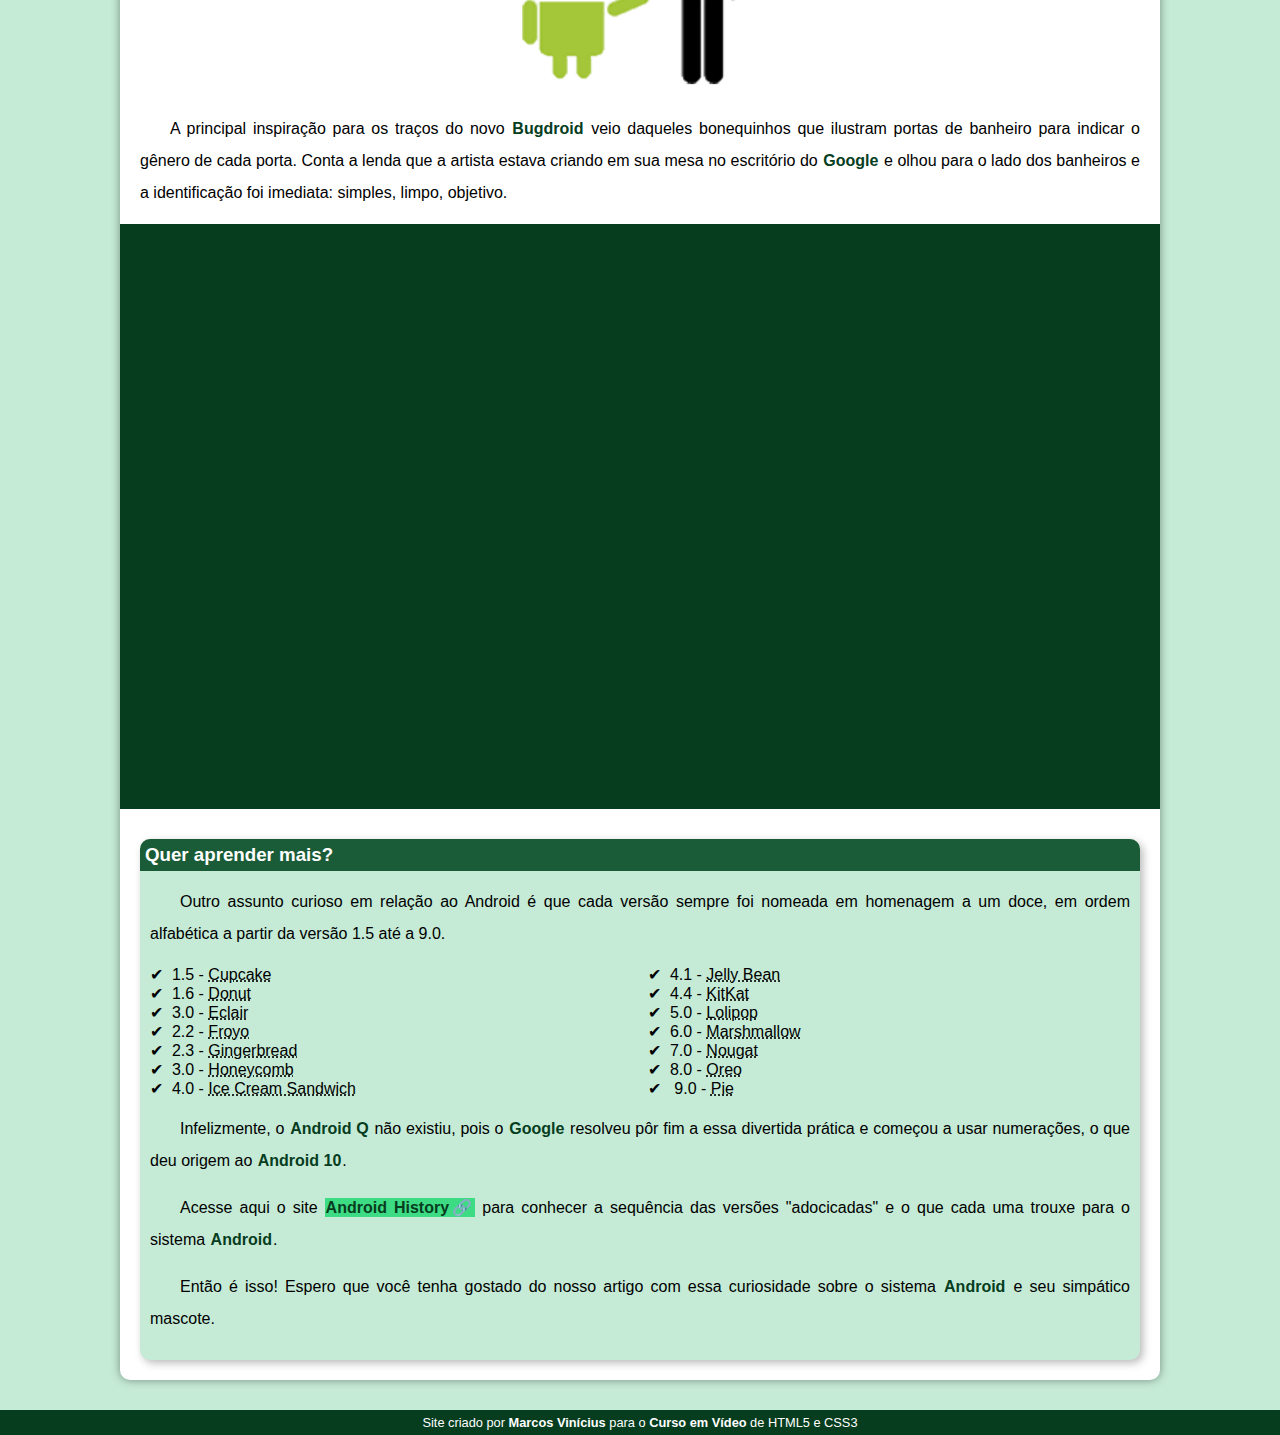
==== commit f9f6d425: "att" ====
--- a/exercicios/android/index.html
+++ b/exercicios/android/index.html
@@ -84,7 +84,7 @@
 
                     <p>Infelizmente, o <strong>Android Q</strong> não existiu, pois o <strong>Google</strong> resolveu pôr fim a essa divertida prática e começou a usar numerações, o que deu origem ao <strong>Android 10</strong>.</p>
 
-                    <p>Acesse aqui o site <a href="#" target="_blank" class="externo">Android History</a> para conhecer a sequência das versões "adocicadas" e o que cada uma trouxe para o sistema <strong>Android</strong>.</p>
+                    <p>Acesse aqui o site <a href="#" target="_blank" class="link">Android History</a> para conhecer a sequência das versões "adocicadas" e o que cada uma trouxe para o sistema <strong>Android</strong>.</p>
                     
 
                     <p>Então é isso! Espero que você tenha gostado do nosso artigo com essa curiosidade sobre o sistema <strong>Android</strong> e seu simpático mascote.</p>
--- a/exercicios/android/estilo/estilo.css
+++ b/exercicios/android/estilo/estilo.css
@@ -117,7 +117,7 @@
 
 main strong {
     color: var(--cor05);
-    padding: 2px 5px;
+    padding: 1px 1px;
 }
 
 main a {
@@ -171,7 +171,7 @@
 }
 
 aside {
-    background-color: var(--cor01);
+    background-color: var(--cor00);
     padding: 10px;
     border-radius: 10px;
     box-shadow: 3px 3px 8px rgba(0, 0, 0, 0.274);
@@ -191,6 +191,24 @@
     border-radius: 10px 10px 0 0;
 }
 
+a.link {
+    text-decoration: none;
+    font-weight: bold;
+    color: var(--cor05);
+    background-color: var(--cor02);
+    padding: 1px 1px;
+}
+
+a.link:hover {
+    text-decoration: underline;
+    color: var(--cor04);
+
+}
+
+a.link::after {
+    content: '\1F517';
+}
+
 footer {
     background-color: var(--cor05);
     color: white;
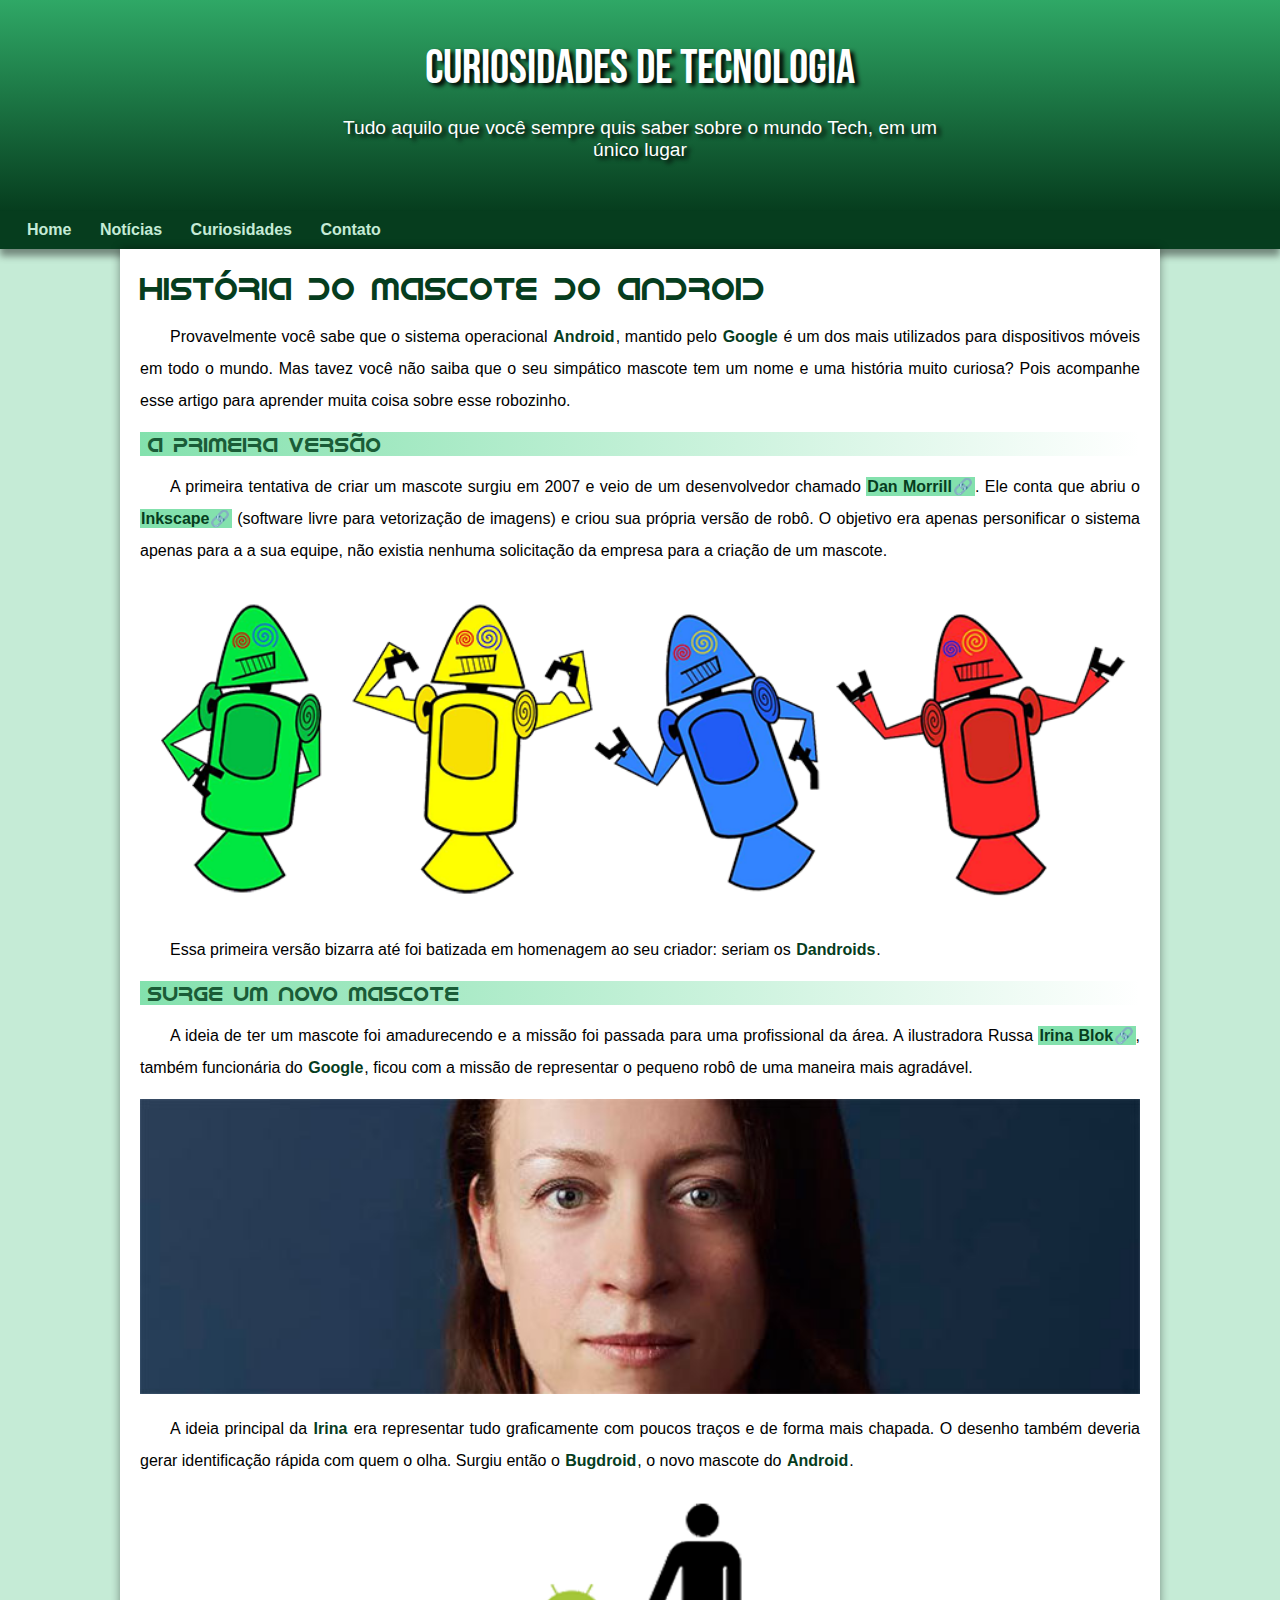
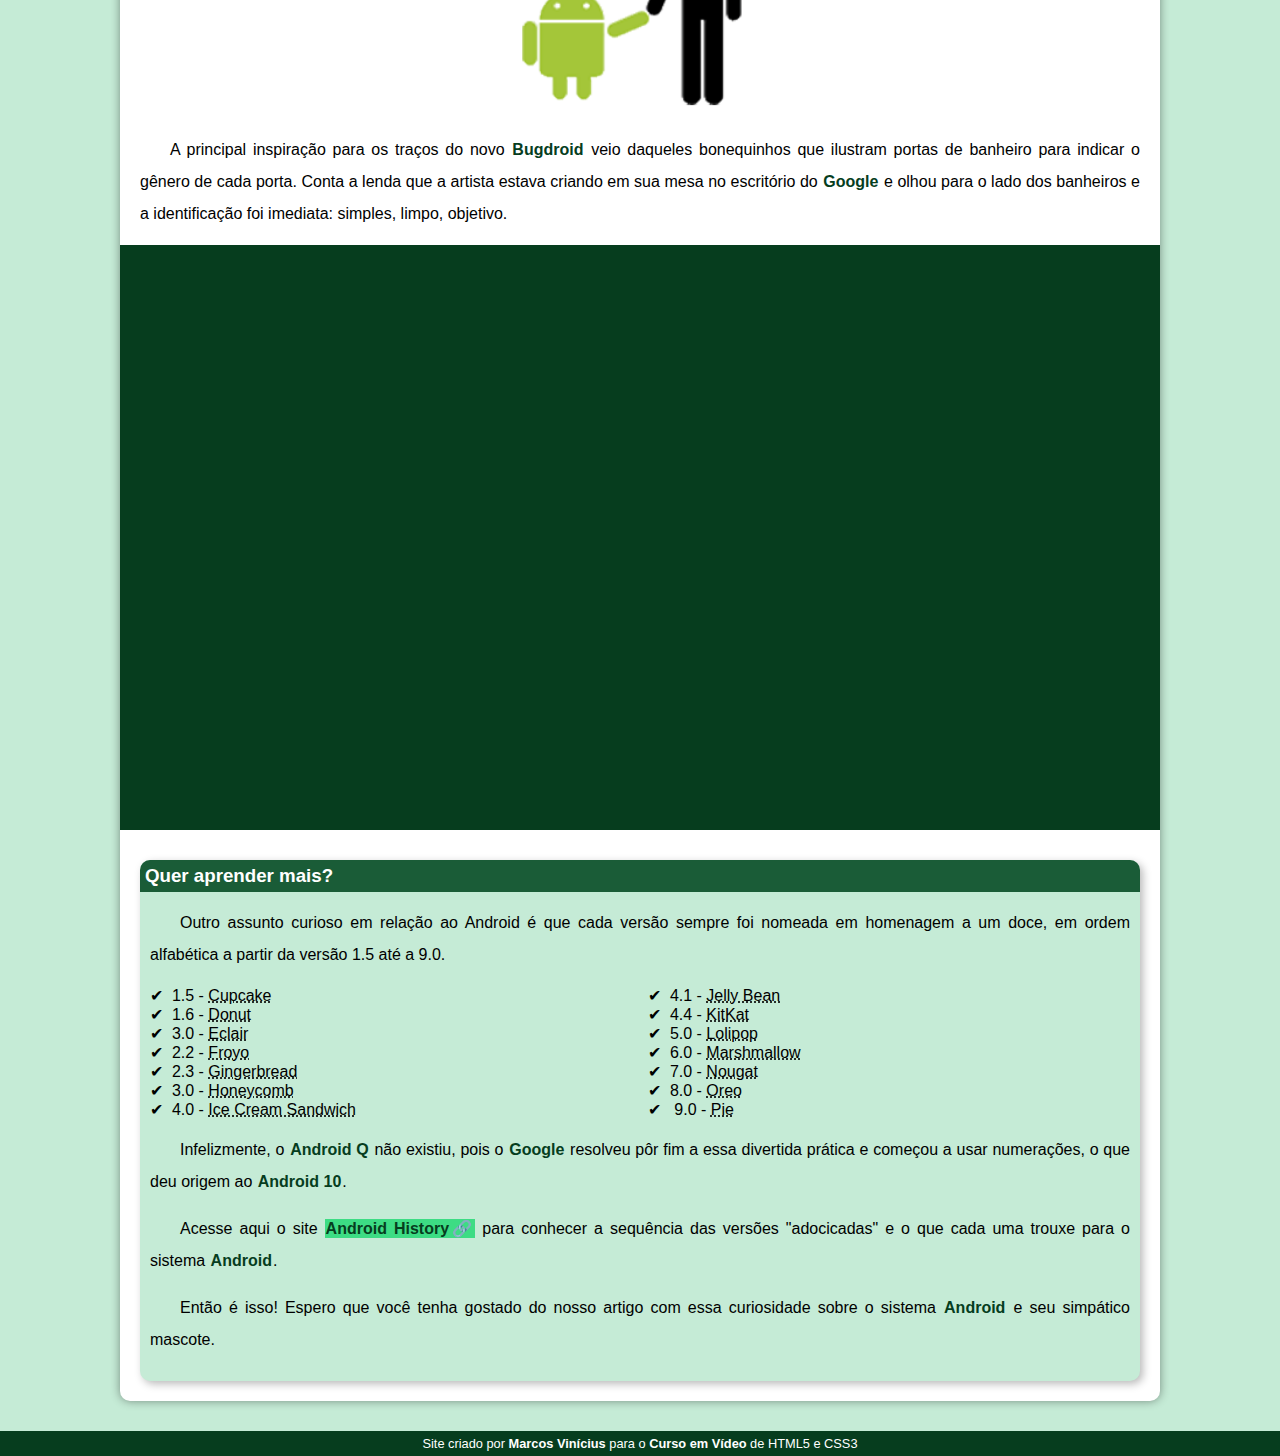
==== commit 0af34100: "att" ====
--- a/exercicios/android/index.html
+++ b/exercicios/android/index.html
@@ -19,7 +19,7 @@
             <a href="#">Home</a>
             <a href="#">Notícias</a>
             <a href="#">Curiosidades</a>
-            <a href="#">Fale Conosco</a>
+            <a href="#">Contato</a>
         </nav>
     
 
--- a/exercicios/android/estilo/estilo.css
+++ b/exercicios/android/estilo/estilo.css
@@ -47,15 +47,16 @@
     background-color: var(--cor05);
     box-shadow: 0px 7px 7px rgba(0, 0, 0, 0.418);
     padding: 10px;
-}
+    }
 
 nav > a {
     color: var(--cor00);
     text-decoration: none;
     font-weight: bold;
-    transition-duration: 0.7s;
+    transition-duration: 0.2s;
     padding-left: 7px;
     padding-right: 7px;
+    margin-left: 10px;
     }
 
 nav a:hover {
@@ -82,6 +83,7 @@
     max-width: 600px;
     padding-right: 10px;
     padding-left: 10px;
+    padding-bottom: 50px;
     margin: auto;
     text-shadow: 4px 3px 4px black;
 }
